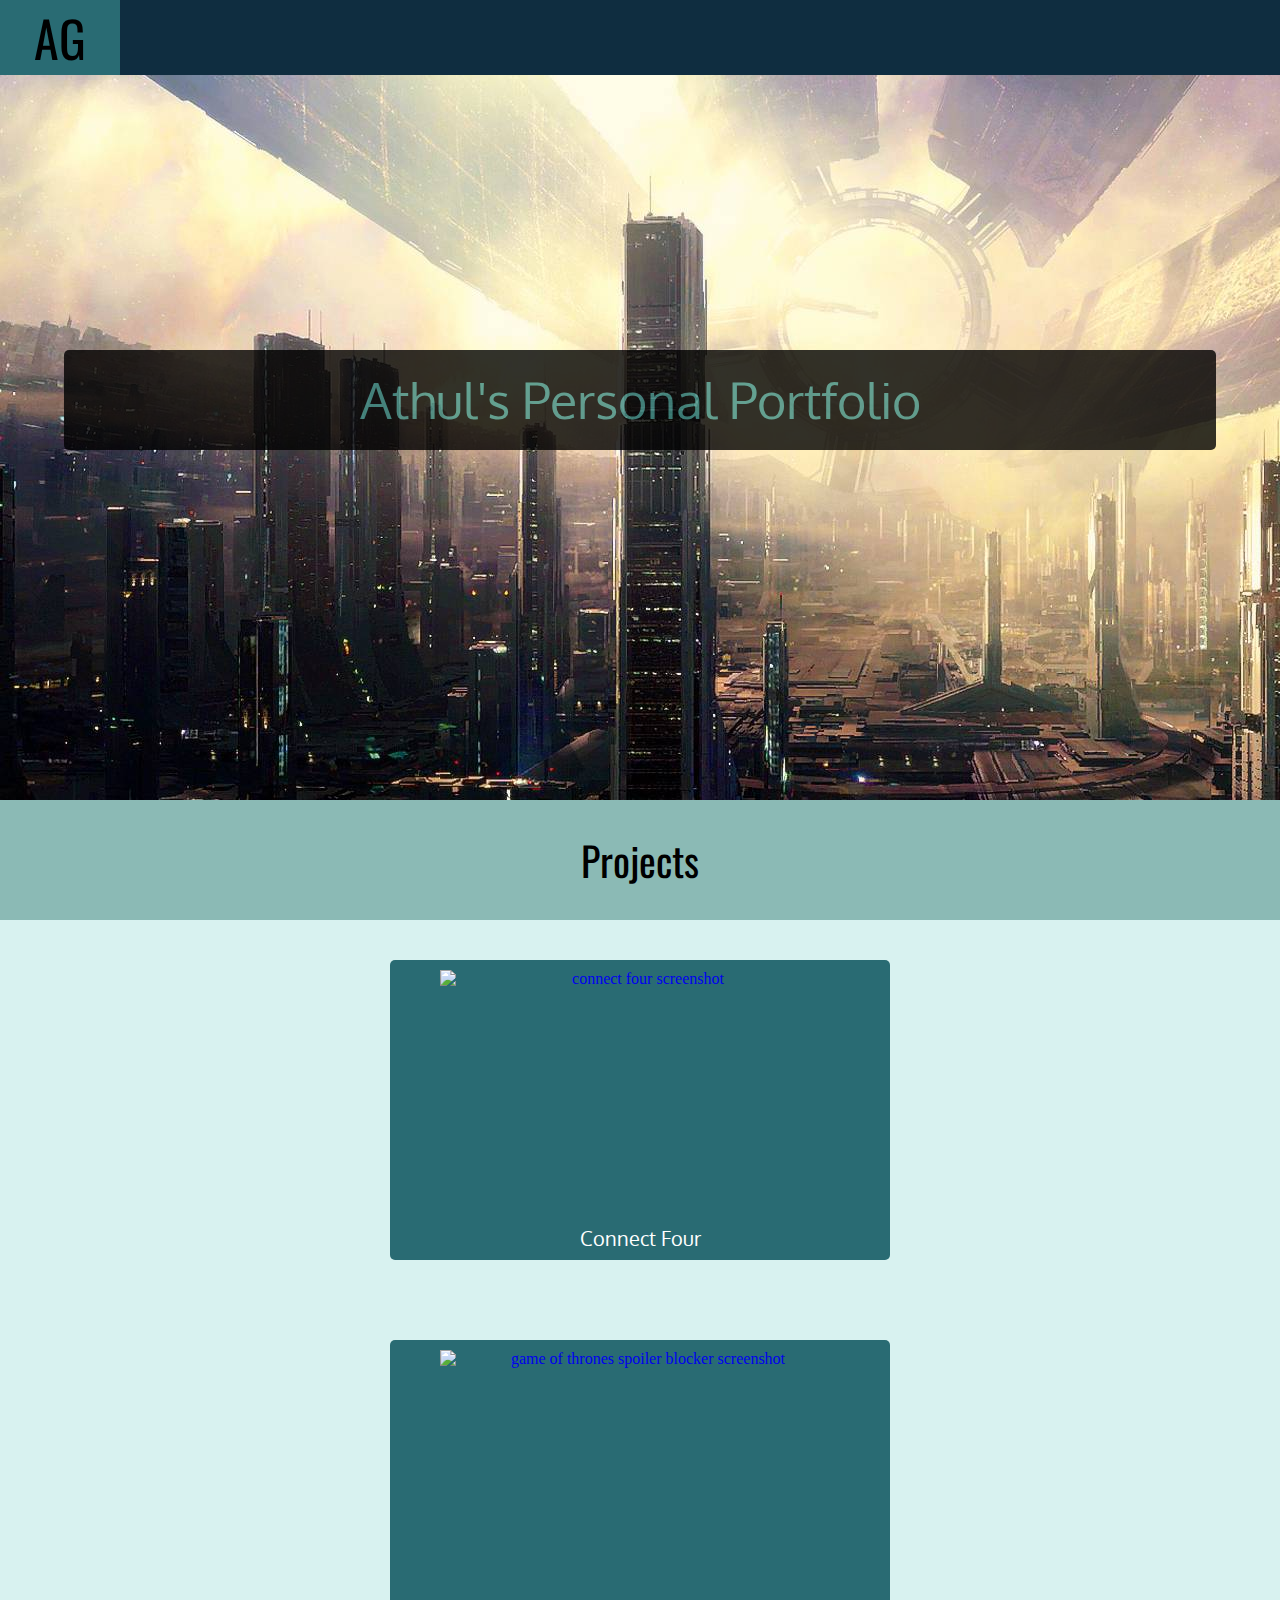
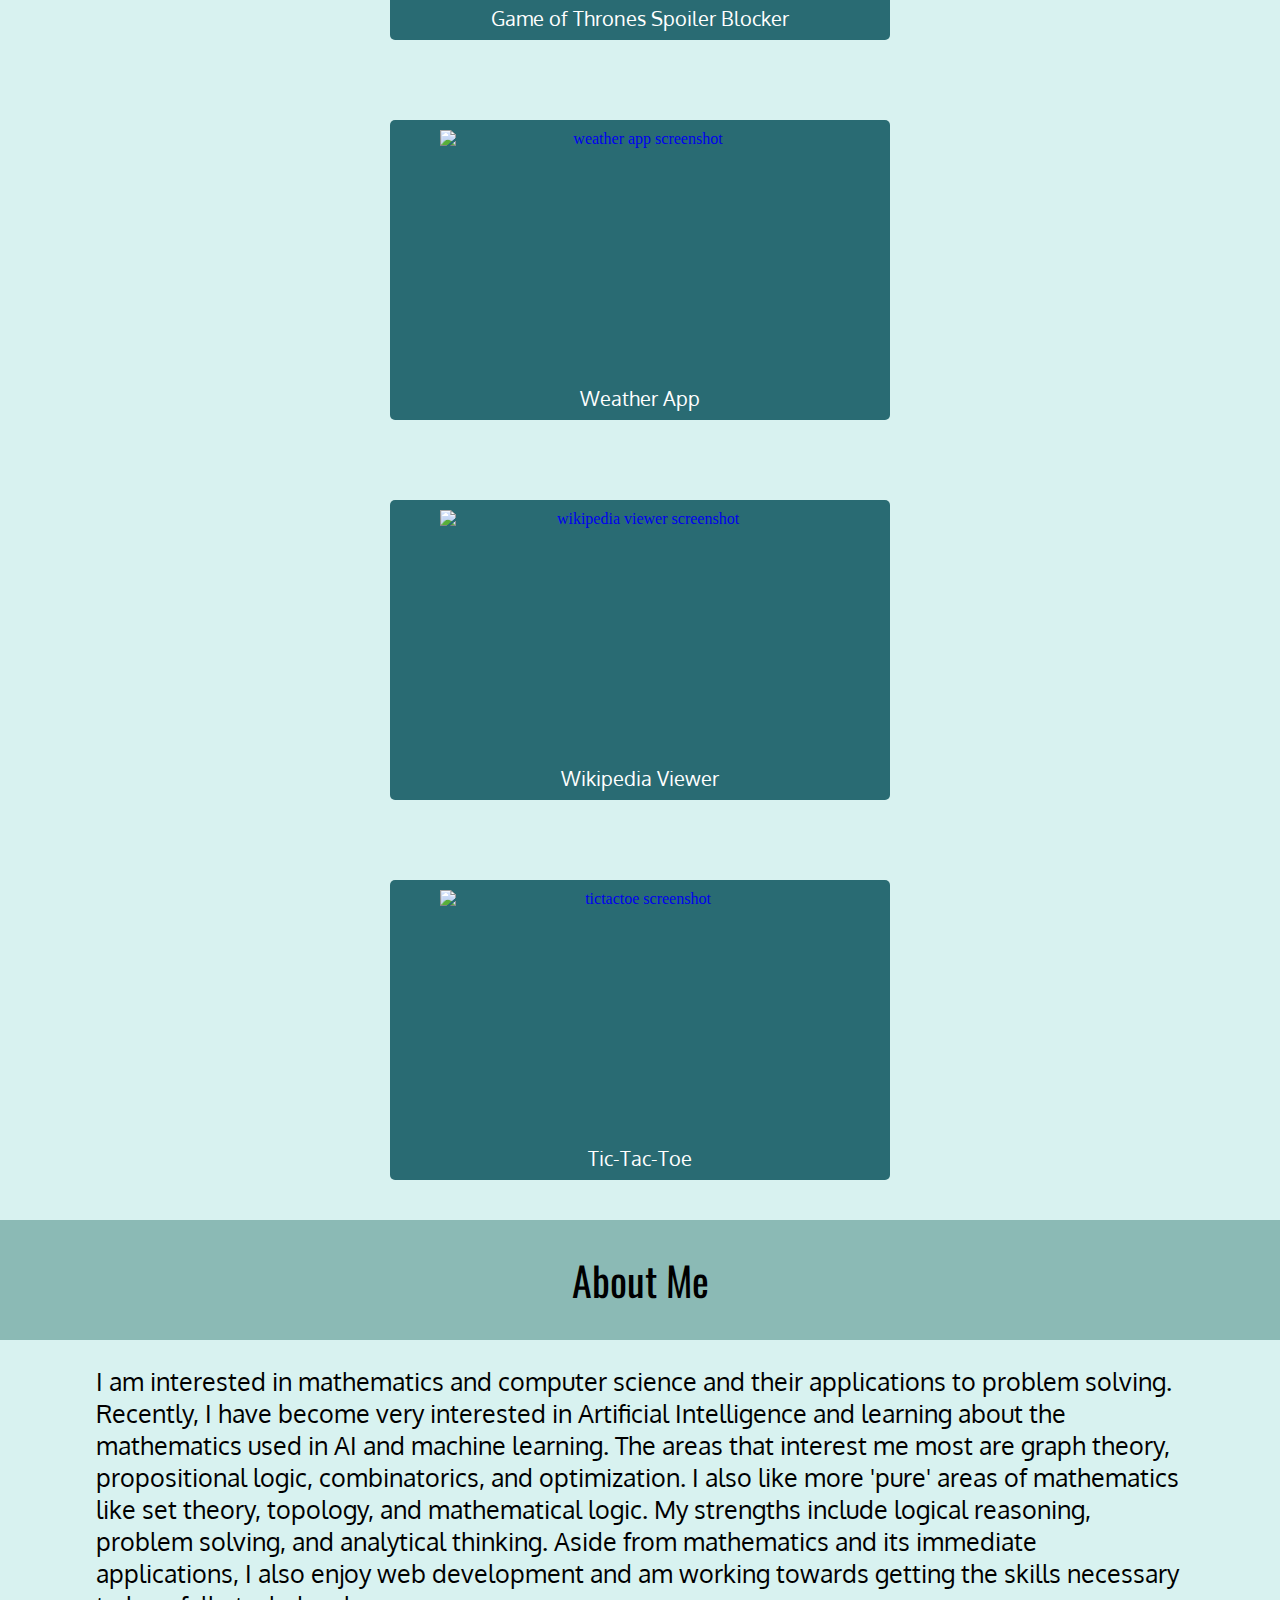
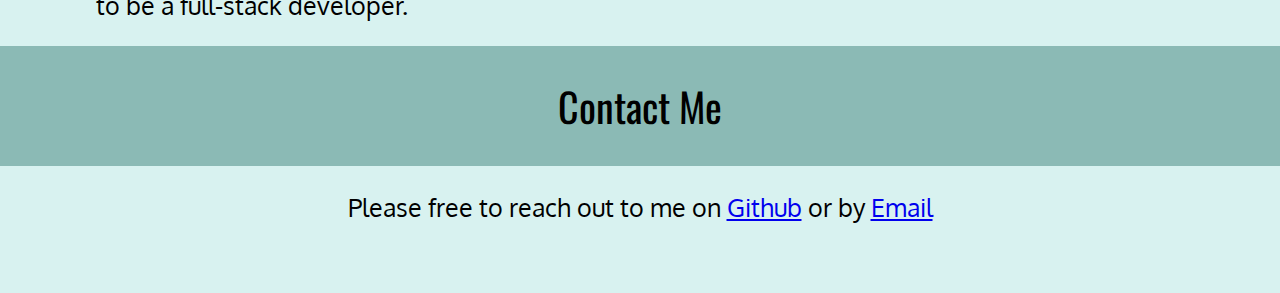
==== index.html @ bf9a70f2 "Changed File Name" ====
<!DOCTYPE html>
<html>
    <head>
		<meta name="viewport" content="width=device-width, initial-scale=1.0, maximum-scale=0.75">
		<meta charset="utf-8">
        <title>Personal Portfolio</title>
        <link rel="stylesheet" href="css/portfolio.css">
    </head>
    <body>
        <header class = 'nav-bar'>
            <div class = 'left-title'>
                AG
            </div>
            <div class = 'right-title'>
                <ul class = 'nav-buttons-ul'>
                    <li class = 'nav-button'><a href = '#home' class = 'nav-link'>Home</a></li>
                    <li class = 'nav-button'><a href = '#projects' class = 'nav-link'>Projects</a></li>
                    <li class = 'nav-button'><a href = '#about' class = 'nav-link'>About</a></li>
                    <li class = 'nav-button'><a href = '#contact' class = 'nav-link'>Contact</a></li>
                </ul>
            </div>
        </header>
        <div class = 'title-container' id = 'home'>
            <h1 class = 'title-text'>Athul's Personal Portfolio</h1>
        </div>
        <div class = 'category-title-text' id = 'projects'>
            Projects
        </div>
        <div class = 'projects-container'>
            <a href = 'https://github.com/athul777/ConnectFour' class = 'project-link' target="_blank"><div class = 'project'>
                <div class = 'frame'>
                    <img class = 'image' src = 'img/connectfour.png' alt = 'connect four screenshot'>
                </div>
                <div class = 'project-text'>Connect Four</div>
            </div></a>
            <a href = 'https://github.com/athul777/Game-of-Thrones-Spoiler-Blocker' class = 'project-link' target="_blank"><div class = 'project'>
                <div class = 'frame'>
                    <img class = 'image' src = 'img/gotspoilerblocker.png' alt = 'game of thrones spoiler blocker screenshot'>
                </div>
                <div class = 'project-text'>Game of Thrones Spoiler Blocker</div>
                </div></a>
            <a href = 'https://github.com/athul777/Weather' class = 'project-link' target="_blank"><div class = 'project'>
                <div class = 'frame'>
                    <img class = 'image' src = 'img/weather.png' alt = 'weather app screenshot'>
                </div>
                <div class = 'project-text'>Weather App</div>
                </div> </a>
            <a href = 'https://github.com/athul777/Wikipedia-Viewer' class = 'project-link' target="_blank"><div class = 'project'>
                <div class = 'frame'>
                    <img class = 'image' src = 'img/wikiviewer.png' alt = 'wikipedia viewer screenshot'>
                </div>
                <div class = 'project-text'>Wikipedia Viewer</div>
                </div></a> 
            <a href = 'https://github.com/athul777/TicTacToe' class = 'project-link' target="_blank"><div class = 'project'>
                <div class = 'frame'>
                    <img class = 'image' src = 'img/tictactoe.png' alt = 'tictactoe screenshot'>
                </div>
                <div class = 'project-text'>Tic-Tac-Toe</div>
                </div></a>
        </div>
        <div class = 'category-title-text'>
            About Me
        </div>
        <div class = 'about-container' id = 'about'>
            <p class = 'about-paragraph'>
				I am interested in mathematics and computer science and their applications to problem solving. 
				Recently, I have become very interested in Artificial Intelligence and learning about the mathematics used in AI and machine learning. 
				The areas that interest me most are graph theory, propositional logic, combinatorics, and optimization. I also like more 'pure' areas of 
				mathematics like set theory, topology, and mathematical logic.  My strengths include logical reasoning, problem solving, and analytical 
				thinking. Aside from mathematics and its immediate applications, I also enjoy web development and am working towards getting the skills 
				necessary to be a full-stack developer. 
            </p>
        </div>
        <div class = 'category-title-text' id = 'contact'>
            Contact Me
        </div>
        <div class = 'contact-container'>
            <p class = 'contact-paragraph'>Please free to reach out to me on <a href='http://github.com/athul777'>Github</a> or by <a href='mailto:athul777@gmail.com'>Email</a>
        </div>
    </body>
</html>
---- css/portfolio.css ----
@import url(https://fonts.googleapis.com/css?family=Oswald);
@import url(https://fonts.googleapis.com/css?family=Oxygen);
@import url(https://fonts.googleapis.com/css?family=Source+Sans+Pro);
@import url(https://fonts.googleapis.com/css?family=Roboto:700);

body {
    margin: 0;
    background: #D8F2F0;
    min-width: 400px;
}

.nav-bar {
    background-color: #0F2D40;
    height: 75px;
    width: 100%;
    min-width: 400px;
    top: 0;
    left: 0;
    position: fixed;
    z-index: 9999;
}

.left-title {
    height: 75px;
    width: 120px;
    background-color: #296B73;
    font: 50px 'Oswald', sans-serif;
    text-align: center;
    float: left;
    cursor: default;
    color: black;
}

.right-title {
    float: right;
	display: none;
}

.nav-buttons-ul {
    display: flex;
    list-style: none;
    float: right;
}

.nav-button {
    margin: -2px 20px 10px 10px;
    background-color: #3E8C84;
    padding: 15px;
    border-radius: 5px;
    height: 20px;
    width: 80px;
    text-align: center;
    font: 20px 'Source Sans Pro', sans-serif;
    line-height: 20px;
}

.nav-link {
    text-decoration: none;
    color: white;
}

.nav-link:hover {
    color: black;
}

.title-container {
    background-image: url(../img/wallpaper.jpg);
	background-repeat: no-repeat;
    height: 800px;
    width: auto;
    text-align: center;
}

.title-text {
    font: 50px 'Oxygen', sans-serif;
    color: #3E8C84;
    height: 100px;
    line-height: 100px;
    width: 90%;
    background-color: black;
    opacity: 0.8;
    margin: 0px auto;
    position: relative;
    top: 350px;
    border-radius: 5px;
}

.category-title-text {
    background-color: #8bbab5;
    height: 120px;
    font: 40px 'Oswald', sans-serif;
    text-align: center;
    line-height: 120px;
}

.projects-container {
    width: 90%;
    margin: 0 auto;
	text-align: center;
}

.project {
    position: relative;
    height: 300px;
    width: 500px;
    background-color: #296B73;
    margin: 40px;
    display: inline-block;
    border-radius: 5px;
}

.project:hover {
    opacity: 0.8;
    cursor: pointer;
}

.frame {
    height: 250px;
    width: 80%;
    position: relative;
    margin: 10px auto;
}

.image {
    max-height: 100%;  
    max-width: 100%; 
    width: auto;
    height: auto;
    position: absolute;  
    top: 0;  
    bottom: 0;  
    left: 0;  
    right: 0;  
    margin: auto;
}

.project-text {
    font: 20px 'Oxygen', sans-serif;
    text-align: center;
    position: relative;
    bottom: 5px;
    color: white;
}

.project-link {
    
}

.about-container {
    width: 85%;
    margin: 0 auto;
}

.about-paragraph {
    font: 25px 'Oxygen', sans-serif;
}

.contact-container {
    width: 85%;
    margin: 0 auto 70px auto;
}

.contact-paragraph {
    font: 25px 'Oxygen', sans-serif;
    text-align: center;
}

@media (max-width: 1024px) {
	.title-text {
		font: 40px 'Oxygen', sans-serif;
		color: #3E8C84;
		height: 100px;
		line-height: 100px;
		width: 90%;
		background-color: black;
		opacity: 0.8;
		margin: 0 auto;
		position: relative;
		top: 350px;
		border-radius: 5px;
	}
	
	.about-paragraph {
		font: 20px 'Oxygen', sans-serif;
	}
	
	.contact-paragraph {
		font: 20px 'Oxygen', sans-serif;
		text-align: center;
	}
}

@media (max-width: 600px) {
	.title-text {
		font: 35px 'Oxygen', sans-serif;
		color: #3E8C84;
		height: 100px;
		line-height: 100px;
		width: 90%;
		background-color: black;
		opacity: 0.8;
		margin: 0 auto;
		position: relative;
		top: 350px;
		border-radius: 5px;
	}
	.projects-container {
		width: 90%;
		margin: 0 auto;
		text-align: center;
	}
	
	.project {
		position: relative;
		height: 216px;
		width: 360px;
		background-color: #296B73;
		margin: 40px;
		display: inline-block;
		border-radius: 5px;
	}

	.project:hover {
		opacity: 0.8;
		cursor: pointer;
	}

	.frame {
		height: 180px;
		width: 80%;
		position: relative;
		margin: 10px auto;
	}

	.image {
		max-height: 100%;  
		max-width: 100%; 
		width: auto;
		height: auto;
		position: absolute;  
		top: 0;  
		bottom: 0;  
		left: 0;  
		right: 0;  
		margin: auto;
	}

	.project-text {
		font: 16px 'Oxygen', sans-serif;
		text-align: center;
		position: relative;
		bottom: 5px;
		color: white;
	}
	
	.about-paragraph {
		font: 16px 'Oxygen', sans-serif;
	}
	
	.contact-paragraph {
		font: 16px 'Oxygen', sans-serif;
		text-align: center;
	}
}

@media (max-width: 440px) {
	.title-text {
		font: 35px 'Oxygen', sans-serif;
		color: #3E8C84;
		height: 200px;
		line-height: 100px;
		width: 90%;
		background-color: black;
		opacity: 0.8;
		margin: 0 auto;
		position: relative;
		top: 350px;
		border-radius: 5px;
	}
	
	.project {
		position: relative;
		height: 190px;
		width: 290px;
		background-color: #296B73;
		margin: 40px;
		display: inline-block;
		border-radius: 5px;
	}

	.project:hover {
		opacity: 0.8;
		cursor: pointer;
	}

	.frame {
		height: 160px;
		width: 80%;
		position: relative;
		margin: 5px auto;
	}
}
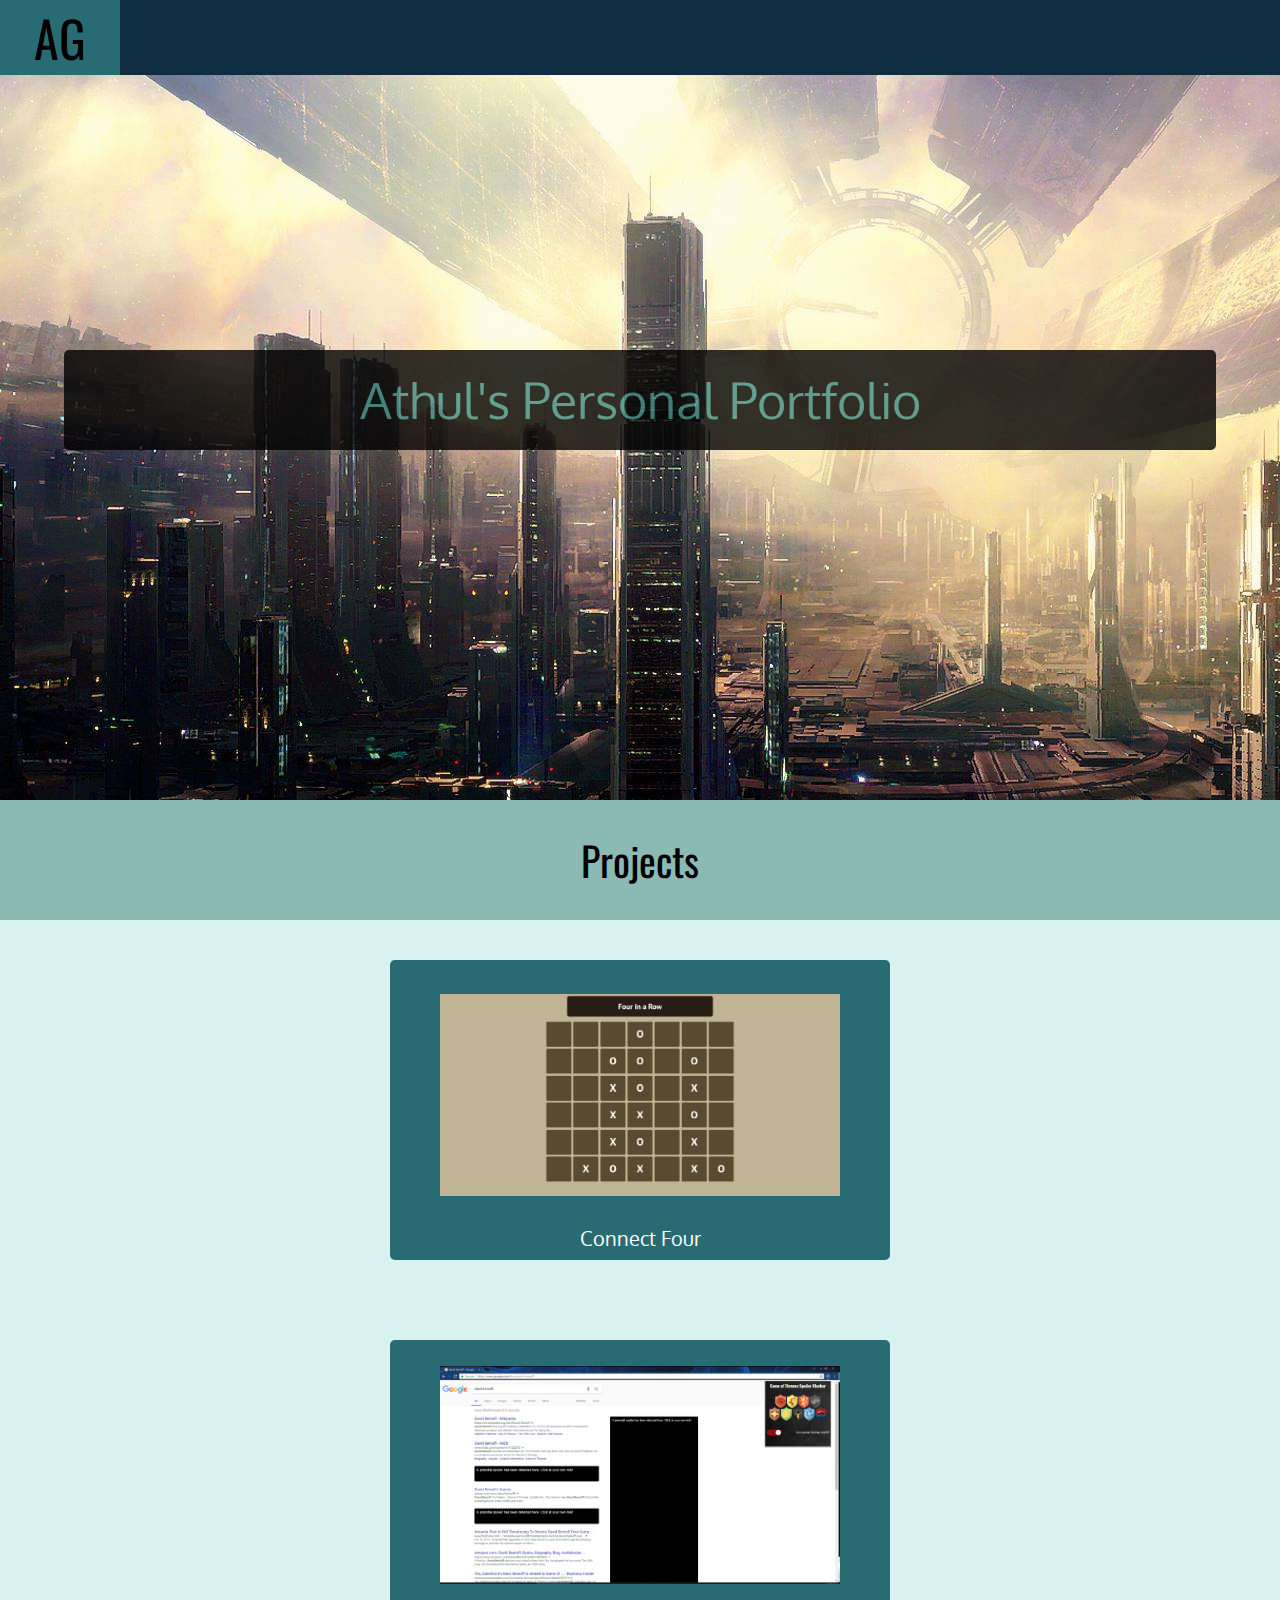
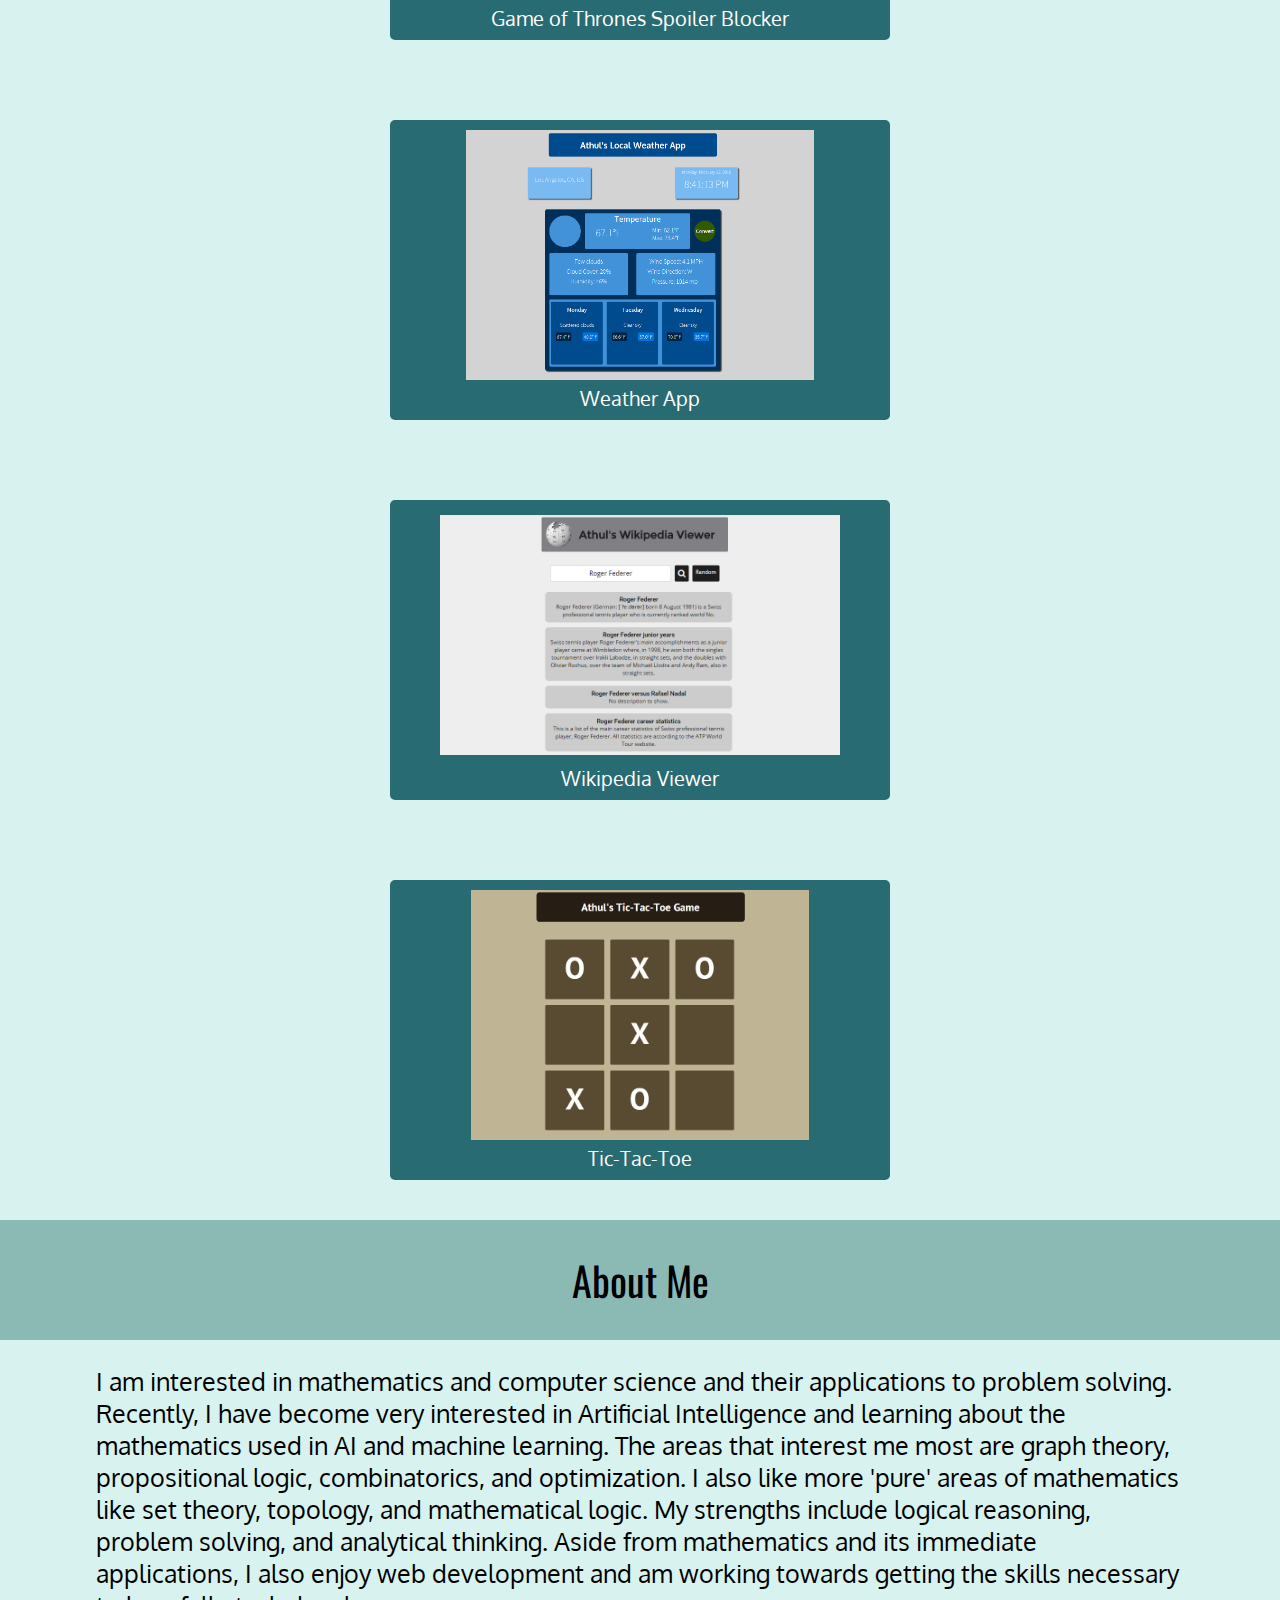
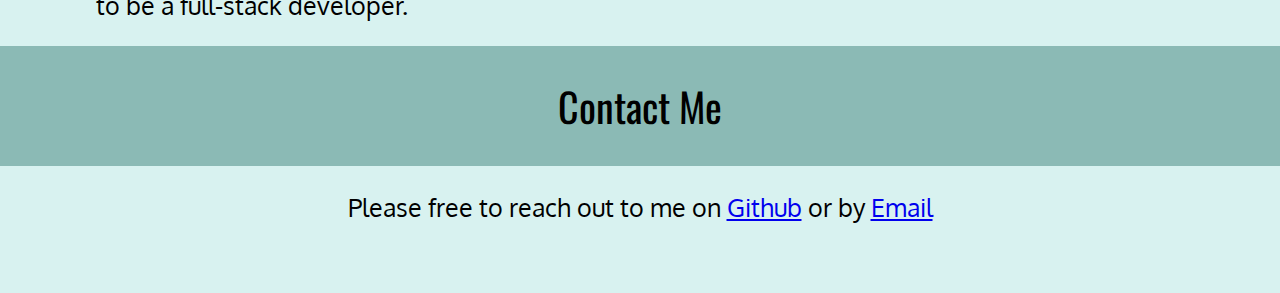
==== commit 15680845: "Minor changes to images." ====
--- a/index.html
+++ b/index.html
@@ -4,7 +4,7 @@
 		<meta name="viewport" content="width=device-width, initial-scale=1.0, maximum-scale=0.75">
 		<meta charset="utf-8">
         <title>Personal Portfolio</title>
-        <link rel="stylesheet" href="css/portfolio.css">
+        <link rel="stylesheet" href="css/main.css">
     </head>
     <body>
         <header class = 'nav-bar'>
@@ -29,31 +29,31 @@
         <div class = 'projects-container'>
             <a href = 'https://github.com/athul777/ConnectFour' class = 'project-link' target="_blank"><div class = 'project'>
                 <div class = 'frame'>
-                    <img class = 'image' src = 'img/connectfour.png' alt = 'connect four screenshot'>
+                    <img class = 'image' src = 'img/connectfour.PNG' alt = 'connect four screenshot'>
                 </div>
                 <div class = 'project-text'>Connect Four</div>
             </div></a>
             <a href = 'https://github.com/athul777/Game-of-Thrones-Spoiler-Blocker' class = 'project-link' target="_blank"><div class = 'project'>
                 <div class = 'frame'>
-                    <img class = 'image' src = 'img/gotspoilerblocker.png' alt = 'game of thrones spoiler blocker screenshot'>
+                    <img class = 'image' src = 'img/gotspoilerblocker.PNG' alt = 'game of thrones spoiler blocker screenshot'>
                 </div>
                 <div class = 'project-text'>Game of Thrones Spoiler Blocker</div>
                 </div></a>
             <a href = 'https://github.com/athul777/Weather' class = 'project-link' target="_blank"><div class = 'project'>
                 <div class = 'frame'>
-                    <img class = 'image' src = 'img/weather.png' alt = 'weather app screenshot'>
+                    <img class = 'image' src = 'img/weather.PNG' alt = 'weather app screenshot'>
                 </div>
                 <div class = 'project-text'>Weather App</div>
                 </div> </a>
             <a href = 'https://github.com/athul777/Wikipedia-Viewer' class = 'project-link' target="_blank"><div class = 'project'>
                 <div class = 'frame'>
-                    <img class = 'image' src = 'img/wikiviewer.png' alt = 'wikipedia viewer screenshot'>
+                    <img class = 'image' src = 'img/wikiviewer.PNG' alt = 'wikipedia viewer screenshot'>
                 </div>
                 <div class = 'project-text'>Wikipedia Viewer</div>
                 </div></a> 
             <a href = 'https://github.com/athul777/TicTacToe' class = 'project-link' target="_blank"><div class = 'project'>
                 <div class = 'frame'>
-                    <img class = 'image' src = 'img/tictactoe.png' alt = 'tictactoe screenshot'>
+                    <img class = 'image' src = 'img/tictactoe.PNG' alt = 'tictactoe screenshot'>
                 </div>
                 <div class = 'project-text'>Tic-Tac-Toe</div>
                 </div></a>
--- a/css/main.css
+++ b/css/main.css
@@ -0,0 +1,302 @@
+@import url(https://fonts.googleapis.com/css?family=Oswald);
+@import url(https://fonts.googleapis.com/css?family=Oxygen);
+@import url(https://fonts.googleapis.com/css?family=Source+Sans+Pro);
+@import url(https://fonts.googleapis.com/css?family=Roboto:700);
+
+body {
+    margin: 0;
+    background: #D8F2F0;
+    min-width: 400px;
+}
+
+.nav-bar {
+    background-color: #0F2D40;
+    height: 75px;
+    width: 100%;
+    min-width: 400px;
+    top: 0;
+    left: 0;
+    position: fixed;
+    z-index: 9999;
+}
+
+.left-title {
+    height: 75px;
+    width: 120px;
+    background-color: #296B73;
+    font: 50px 'Oswald', sans-serif;
+    text-align: center;
+    float: left;
+    cursor: default;
+    color: black;
+}
+
+.right-title {
+    float: right;
+	display: none;
+}
+
+.nav-buttons-ul {
+    display: flex;
+    list-style: none;
+    float: right;
+}
+
+.nav-button {
+    margin: -2px 20px 10px 10px;
+    background-color: #3E8C84;
+    padding: 15px;
+    border-radius: 5px;
+    height: 20px;
+    width: 80px;
+    text-align: center;
+    font: 20px 'Source Sans Pro', sans-serif;
+    line-height: 20px;
+}
+
+.nav-link {
+    text-decoration: none;
+    color: white;
+}
+
+.nav-link:hover {
+    color: black;
+}
+
+.title-container {
+    background-image: url(../img/wallpaper.jpg);
+	background-repeat: no-repeat;
+    height: 800px;
+    width: auto;
+    text-align: center;
+}
+
+.title-text {
+    font: 50px 'Oxygen', sans-serif;
+    color: #3E8C84;
+    height: 100px;
+    line-height: 100px;
+    width: 90%;
+    background-color: black;
+    opacity: 0.8;
+    margin: 0px auto;
+    position: relative;
+    top: 350px;
+    border-radius: 5px;
+}
+
+.category-title-text {
+    background-color: #8bbab5;
+    height: 120px;
+    font: 40px 'Oswald', sans-serif;
+    text-align: center;
+    line-height: 120px;
+}
+
+.projects-container {
+    width: 90%;
+    margin: 0 auto;
+	text-align: center;
+}
+
+.project {
+    position: relative;
+    height: 300px;
+    width: 500px;
+    background-color: #296B73;
+    margin: 40px;
+    display: inline-block;
+    border-radius: 5px;
+}
+
+.project:hover {
+    opacity: 0.8;
+    cursor: pointer;
+}
+
+.frame {
+    height: 250px;
+    width: 80%;
+    position: relative;
+    margin: 10px auto;
+}
+
+.image {
+    max-height: 100%;  
+    max-width: 100%; 
+    width: auto;
+    height: auto;
+    position: absolute;  
+    top: 0;  
+    bottom: 0;  
+    left: 0;  
+    right: 0;  
+    margin: auto;
+}
+
+.project-text {
+    font: 20px 'Oxygen', sans-serif;
+    text-align: center;
+    position: relative;
+    bottom: 5px;
+    color: white;
+}
+
+.project-link {
+    
+}
+
+.about-container {
+    width: 85%;
+    margin: 0 auto;
+}
+
+.about-paragraph {
+    font: 25px 'Oxygen', sans-serif;
+}
+
+.contact-container {
+    width: 85%;
+    margin: 0 auto 70px auto;
+}
+
+.contact-paragraph {
+    font: 25px 'Oxygen', sans-serif;
+    text-align: center;
+}
+
+@media (max-width: 1024px) {
+	.title-text {
+		font: 40px 'Oxygen', sans-serif;
+		color: #3E8C84;
+		height: 100px;
+		line-height: 100px;
+		width: 90%;
+		background-color: black;
+		opacity: 0.8;
+		margin: 0 auto;
+		position: relative;
+		top: 350px;
+		border-radius: 5px;
+	}
+	
+	.about-paragraph {
+		font: 20px 'Oxygen', sans-serif;
+	}
+	
+	.contact-paragraph {
+		font: 20px 'Oxygen', sans-serif;
+		text-align: center;
+	}
+}
+
+@media (max-width: 600px) {
+	.title-text {
+		font: 35px 'Oxygen', sans-serif;
+		color: #3E8C84;
+		height: 100px;
+		line-height: 100px;
+		width: 90%;
+		background-color: black;
+		opacity: 0.8;
+		margin: 0 auto;
+		position: relative;
+		top: 350px;
+		border-radius: 5px;
+	}
+	.projects-container {
+		width: 90%;
+		margin: 0 auto;
+		text-align: center;
+	}
+	
+	.project {
+		position: relative;
+		height: 216px;
+		width: 360px;
+		background-color: #296B73;
+		margin: 40px;
+		display: inline-block;
+		border-radius: 5px;
+	}
+
+	.project:hover {
+		opacity: 0.8;
+		cursor: pointer;
+	}
+
+	.frame {
+		height: 180px;
+		width: 80%;
+		position: relative;
+		margin: 10px auto;
+	}
+
+	.image {
+		max-height: 100%;  
+		max-width: 100%; 
+		width: auto;
+		height: auto;
+		position: absolute;  
+		top: 0;  
+		bottom: 0;  
+		left: 0;  
+		right: 0;  
+		margin: auto;
+	}
+
+	.project-text {
+		font: 16px 'Oxygen', sans-serif;
+		text-align: center;
+		position: relative;
+		bottom: 5px;
+		color: white;
+	}
+	
+	.about-paragraph {
+		font: 16px 'Oxygen', sans-serif;
+	}
+	
+	.contact-paragraph {
+		font: 16px 'Oxygen', sans-serif;
+		text-align: center;
+	}
+}
+
+@media (max-width: 440px) {
+	.title-text {
+		font: 35px 'Oxygen', sans-serif;
+		color: #3E8C84;
+		height: 200px;
+		line-height: 100px;
+		width: 90%;
+		background-color: black;
+		opacity: 0.8;
+		margin: 0 auto;
+		position: relative;
+		top: 350px;
+		border-radius: 5px;
+	}
+	
+	.project {
+		position: relative;
+		height: 190px;
+		width: 290px;
+		background-color: #296B73;
+		margin: 40px;
+		display: inline-block;
+		border-radius: 5px;
+	}
+
+	.project:hover {
+		opacity: 0.8;
+		cursor: pointer;
+	}
+
+	.frame {
+		height: 160px;
+		width: 80%;
+		position: relative;
+		margin: 5px auto;
+	}
+}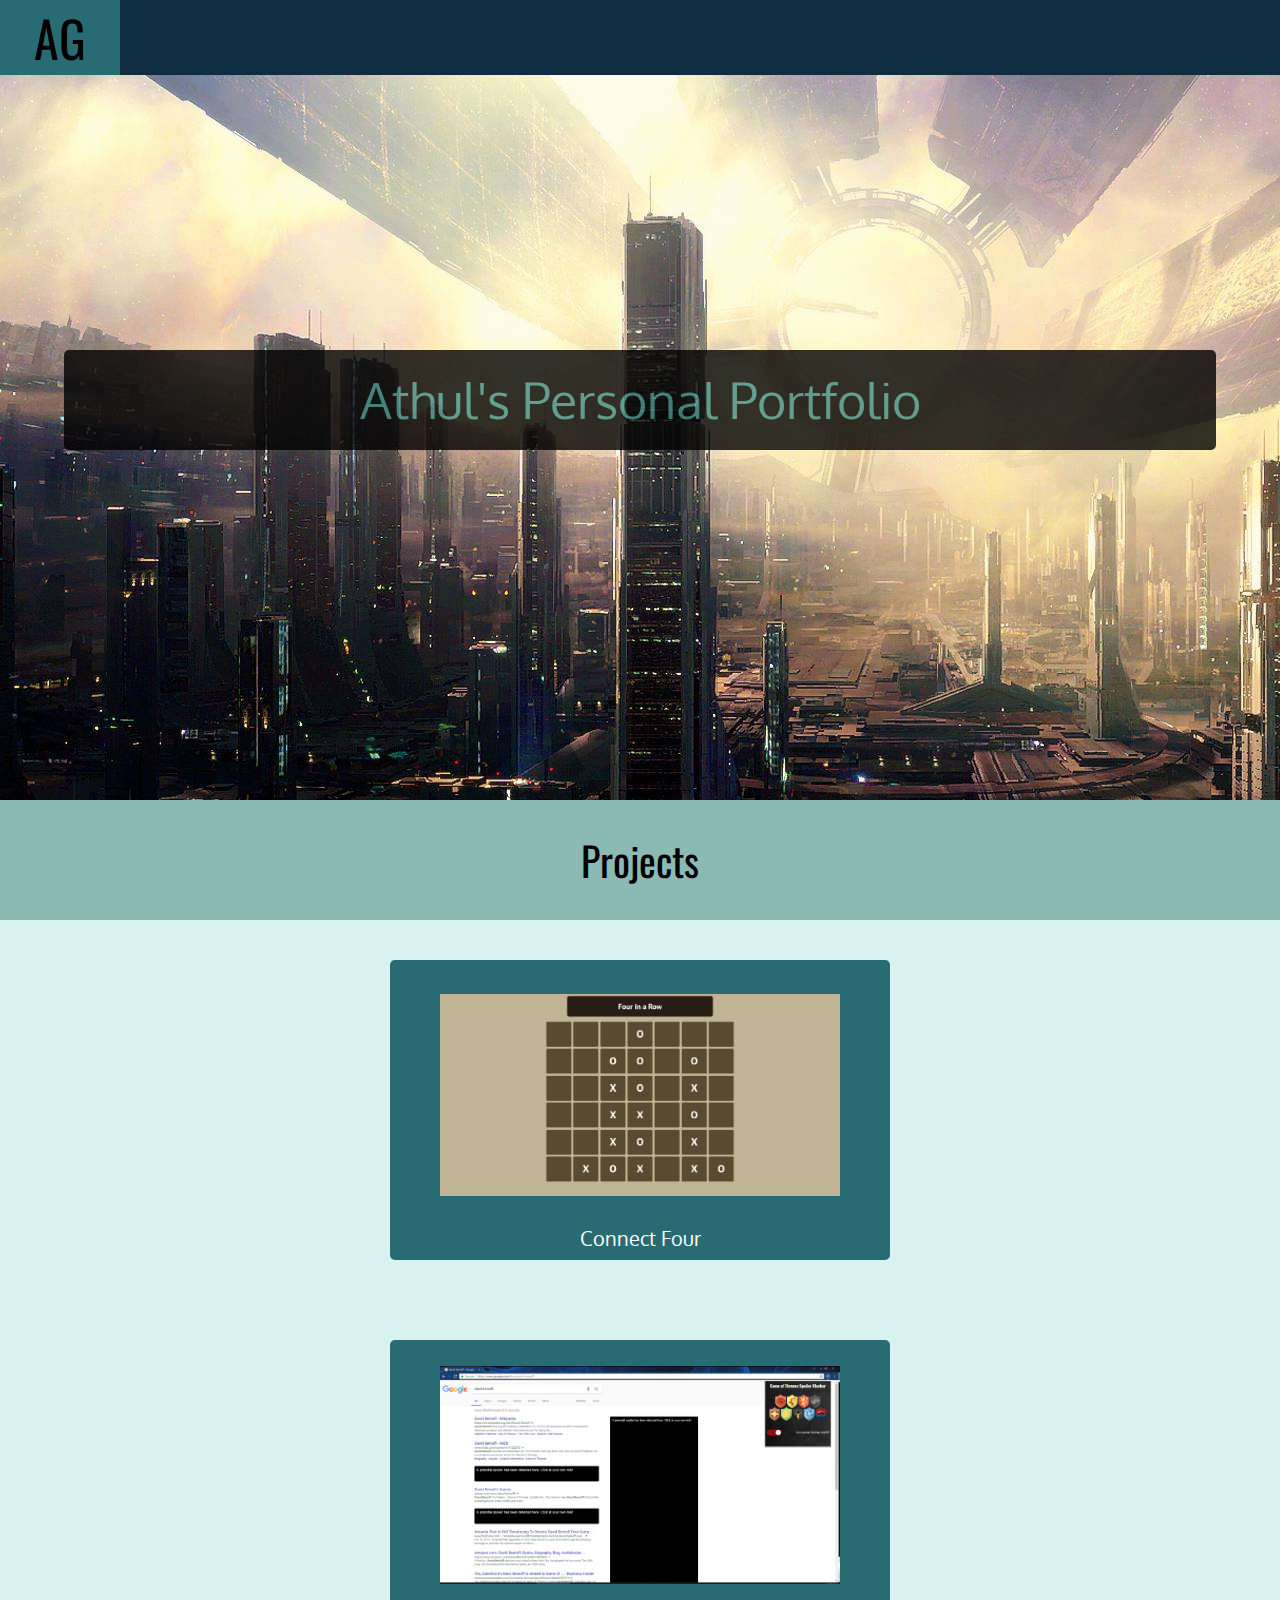
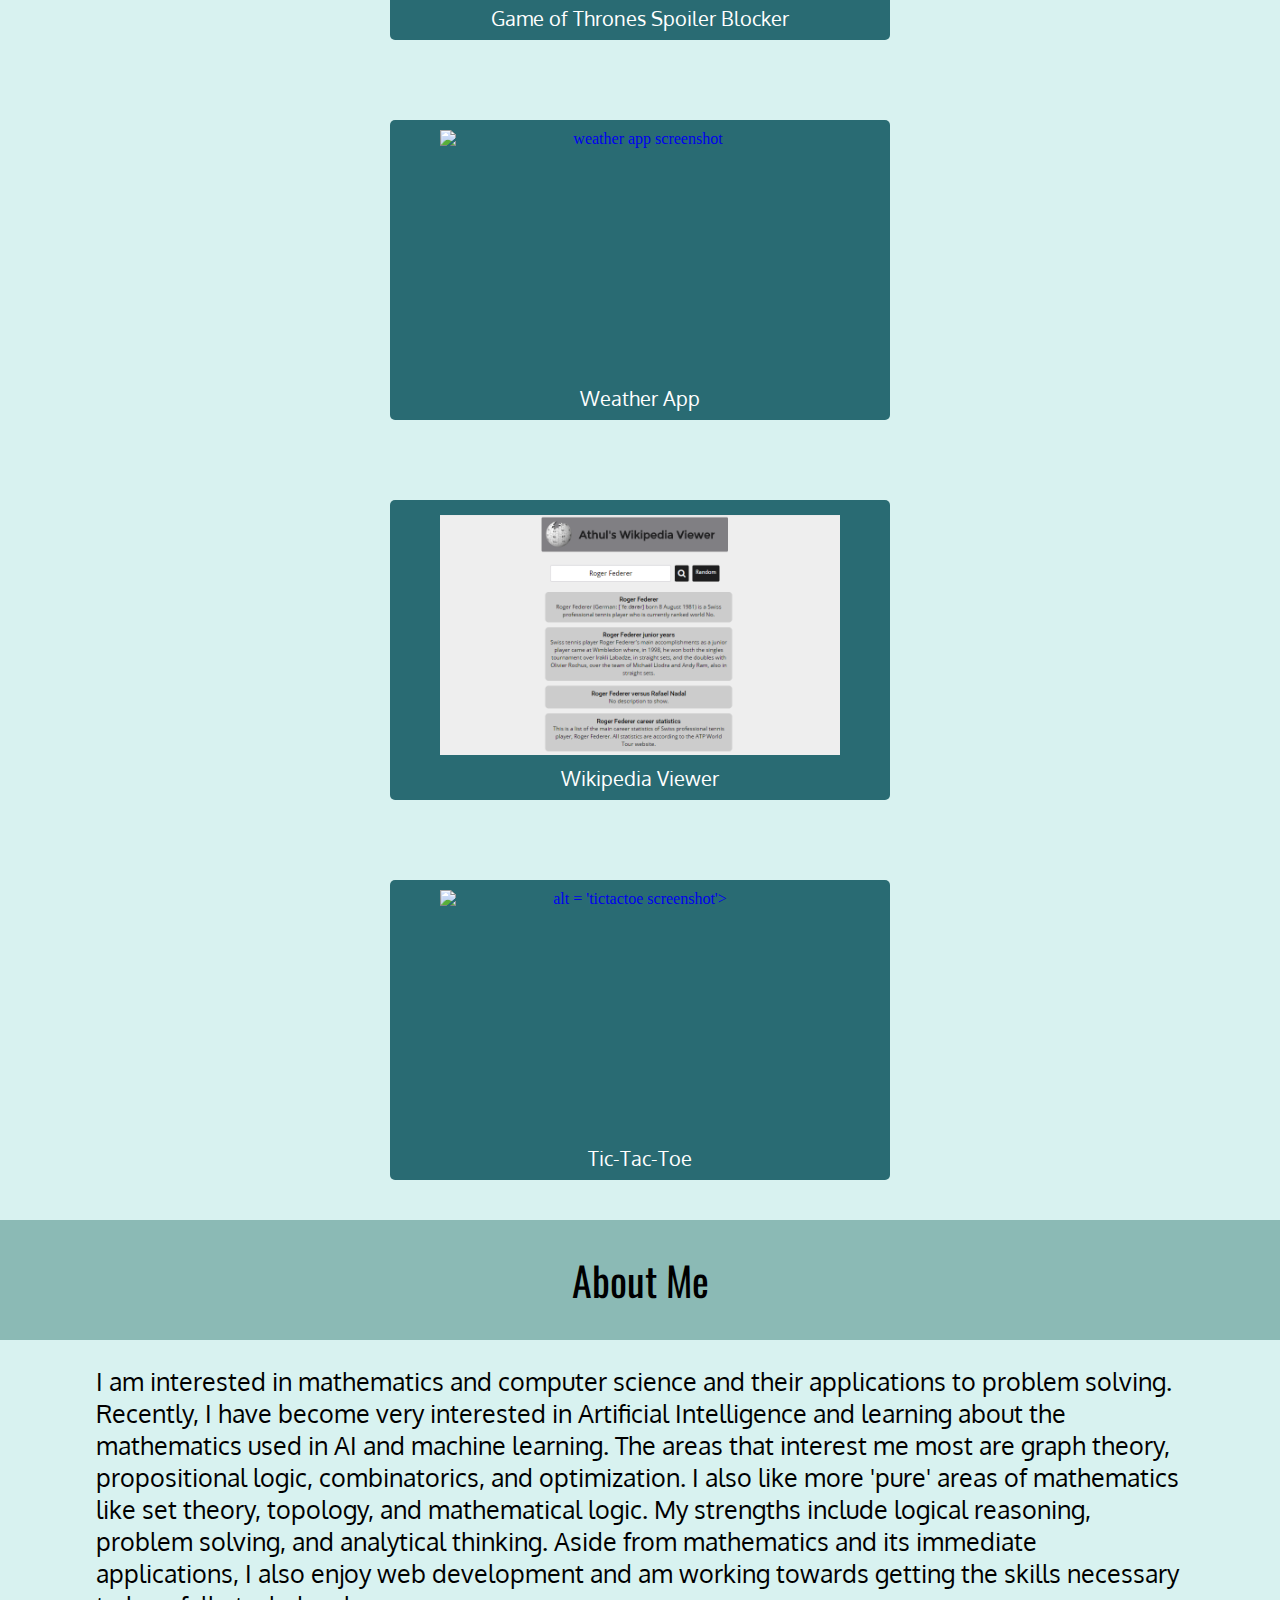
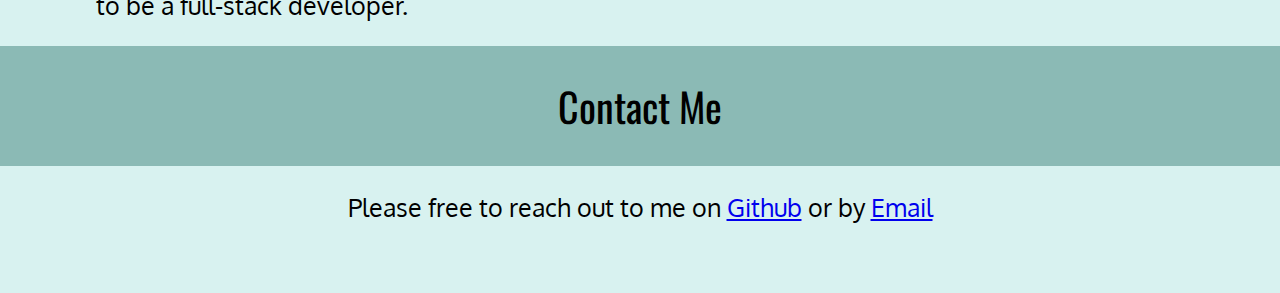
==== commit f726bae9: "PNG" ====
--- a/index.html
+++ b/index.html
@@ -41,7 +41,7 @@
                 </div></a>
             <a href = 'https://github.com/athul777/Weather' class = 'project-link' target="_blank"><div class = 'project'>
                 <div class = 'frame'>
-                    <img class = 'image' src = 'img/weather.PNG' alt = 'weather app screenshot'>
+                    <img class = 'image' src = "img/weather.JPG" alt = 'weather app screenshot'>
                 </div>
                 <div class = 'project-text'>Weather App</div>
                 </div> </a>
@@ -53,7 +53,7 @@
                 </div></a> 
             <a href = 'https://github.com/athul777/TicTacToe' class = 'project-link' target="_blank"><div class = 'project'>
                 <div class = 'frame'>
-                    <img class = 'image' src = 'img/tictactoe.PNG' alt = 'tictactoe screenshot'>
+                    <img class = 'image' src = 'https://github.com/athul777/Personal-Portfolio/blob/master/img/tictactoe.PNG' <!--'img/tictactoe.PNG' --> alt = 'tictactoe screenshot'>
                 </div>
                 <div class = 'project-text'>Tic-Tac-Toe</div>
                 </div></a>
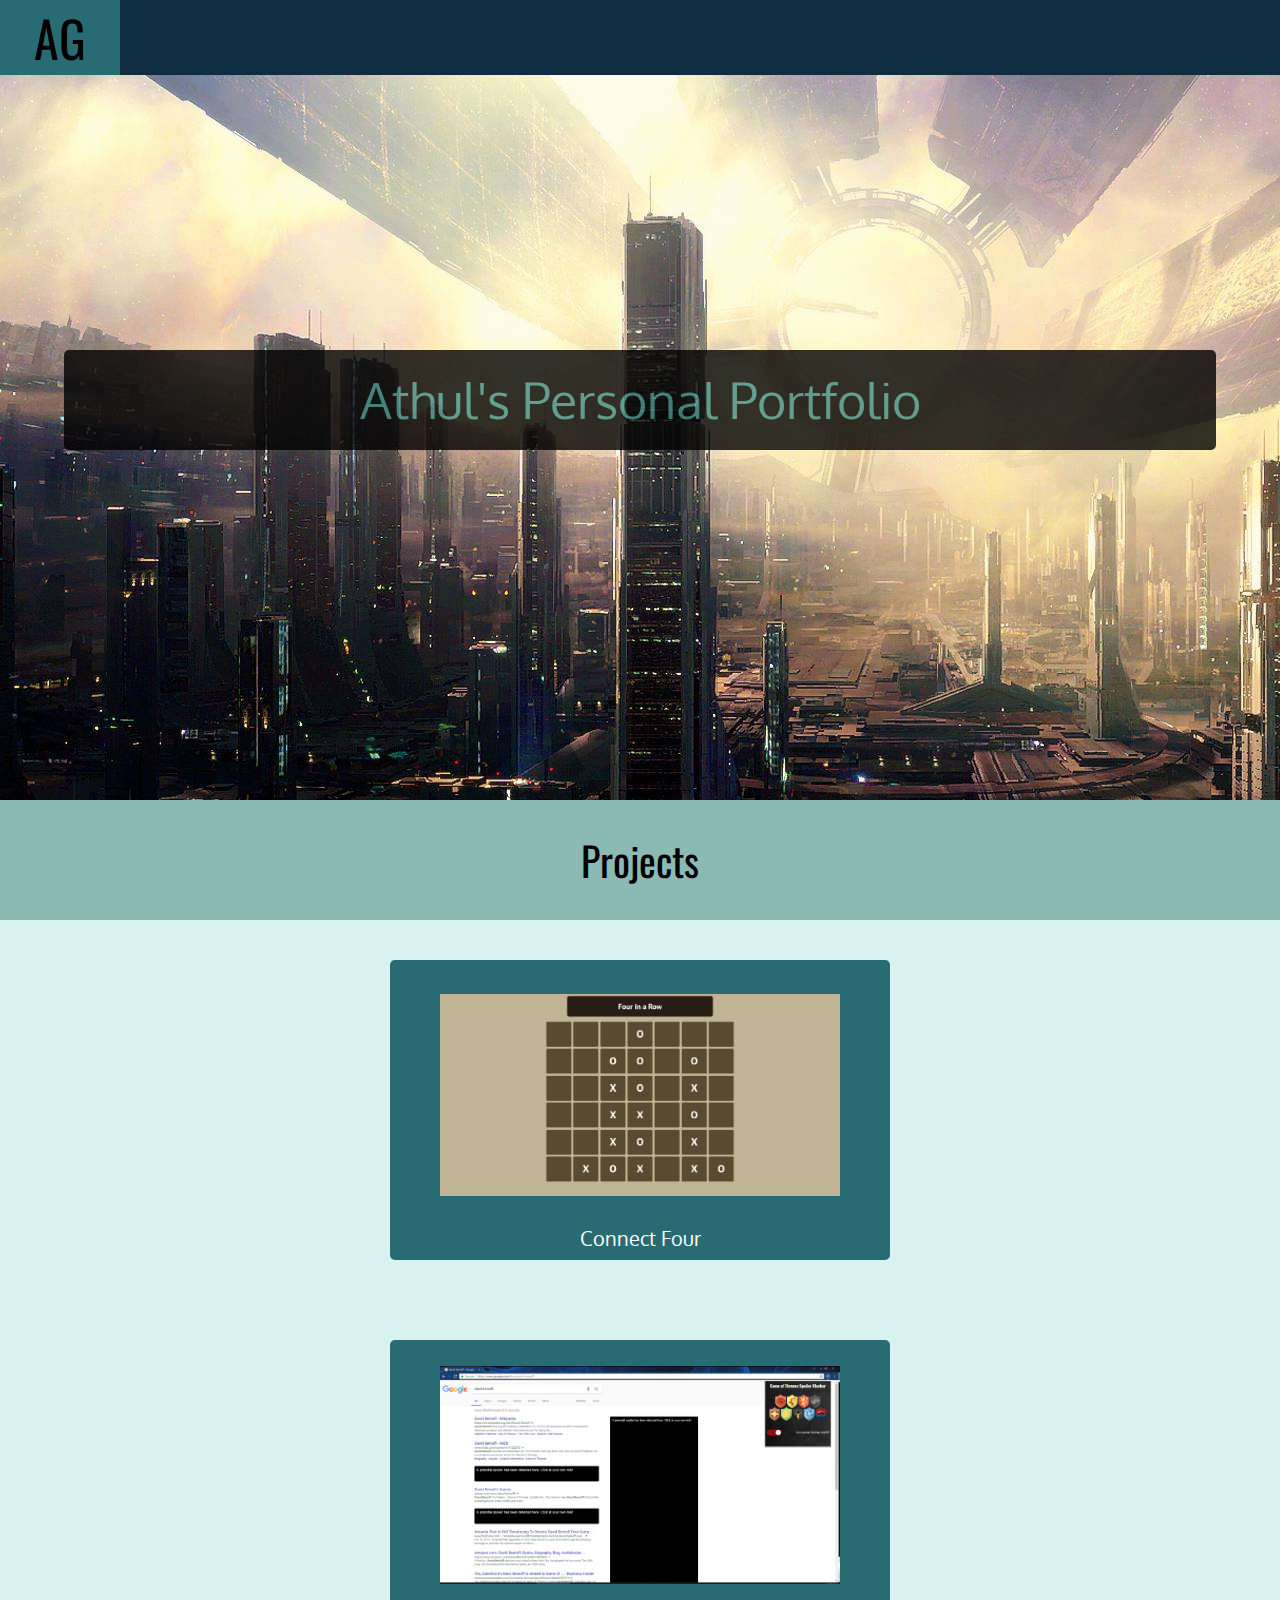
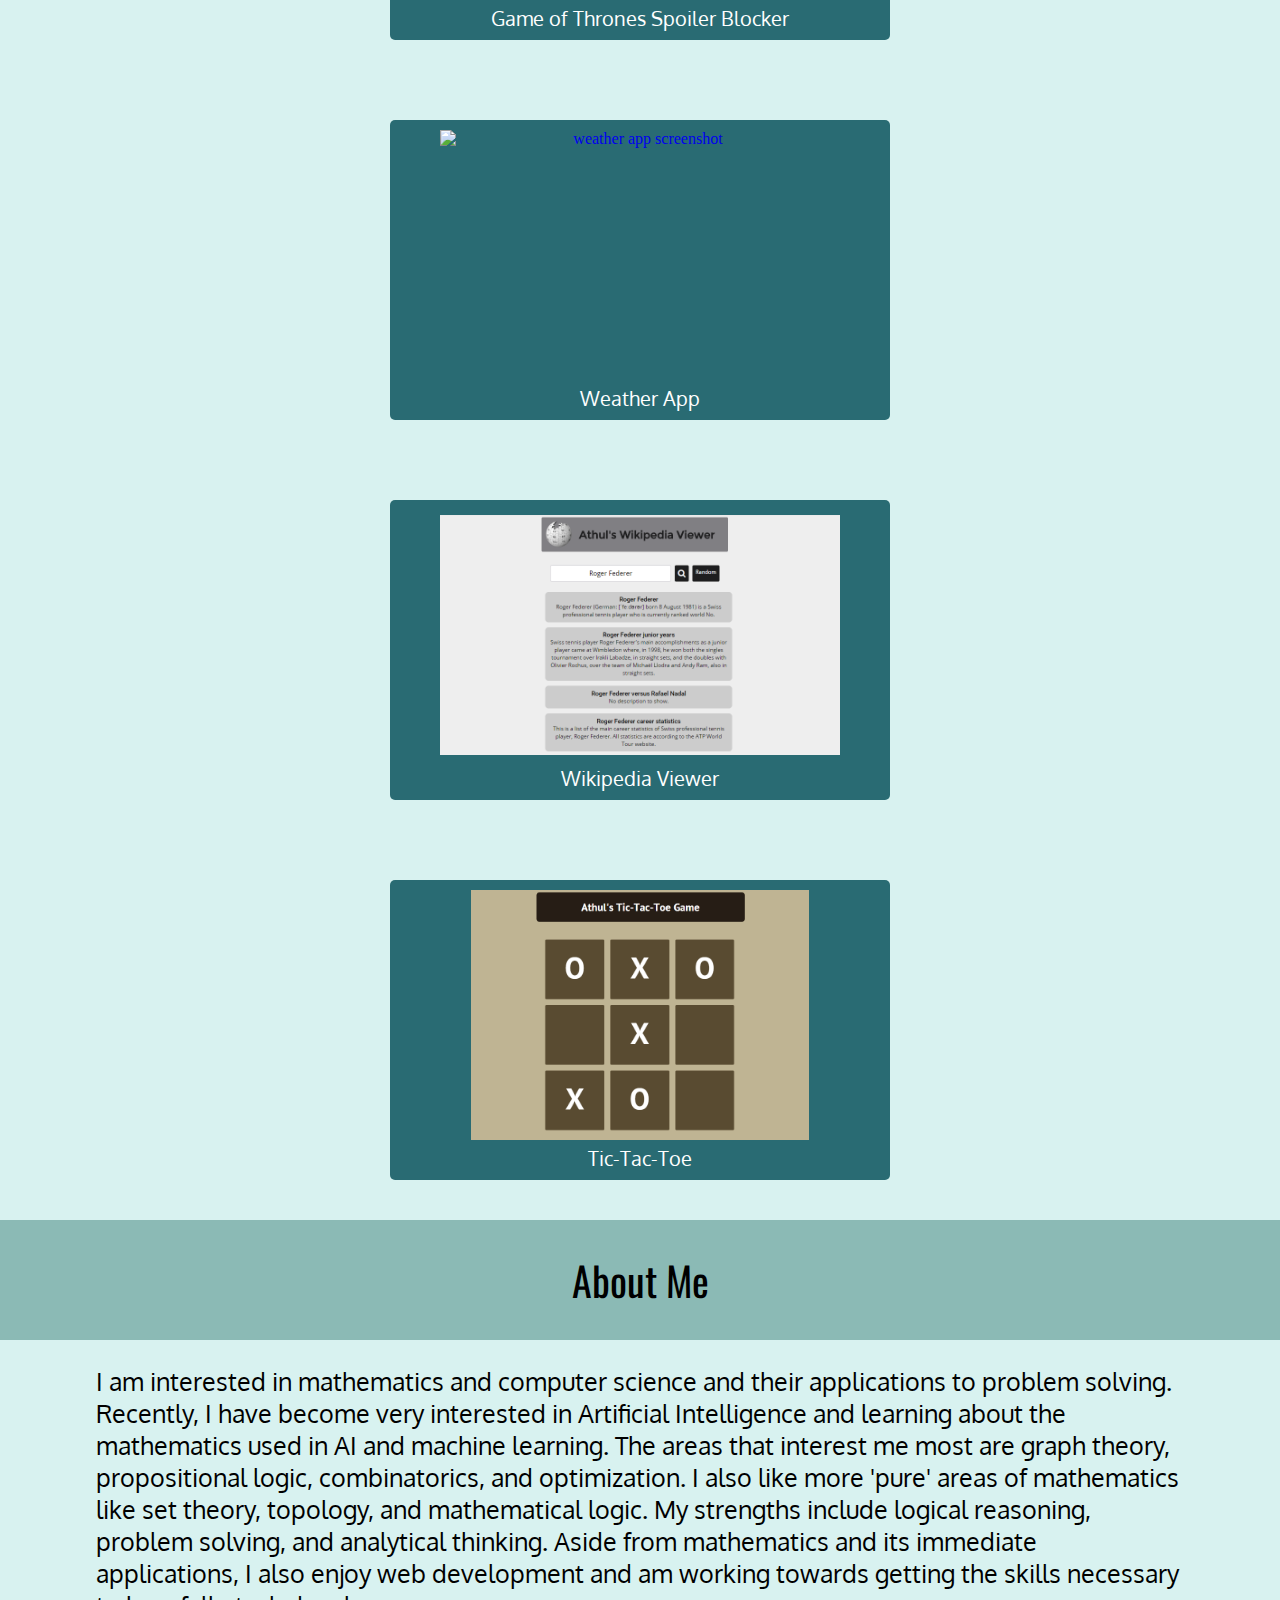
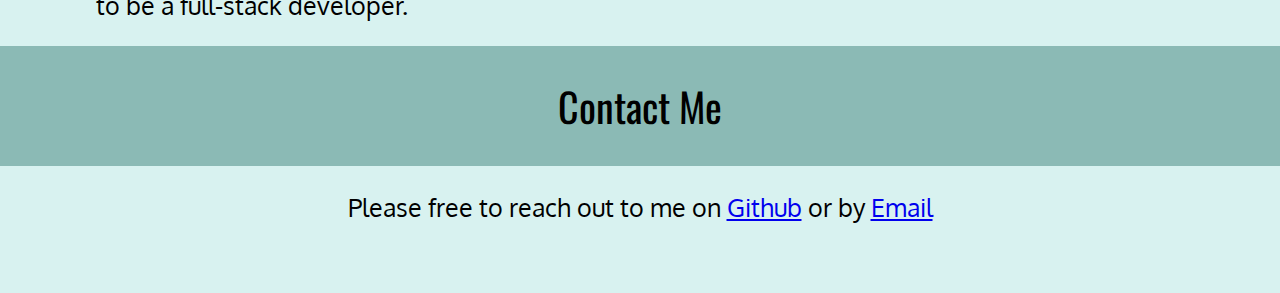
==== commit 4a178d19: "Corrected Images" ====
--- a/index.html
+++ b/index.html
@@ -53,7 +53,7 @@
                 </div></a> 
             <a href = 'https://github.com/athul777/TicTacToe' class = 'project-link' target="_blank"><div class = 'project'>
                 <div class = 'frame'>
-                    <img class = 'image' src = 'https://github.com/athul777/Personal-Portfolio/blob/master/img/tictactoe.PNG' <!--'img/tictactoe.PNG' --> alt = 'tictactoe screenshot'>
+                    <img class = 'image' src = 'img/tictactoe.PNG' alt = 'tictactoe screenshot'>
                 </div>
                 <div class = 'project-text'>Tic-Tac-Toe</div>
                 </div></a>
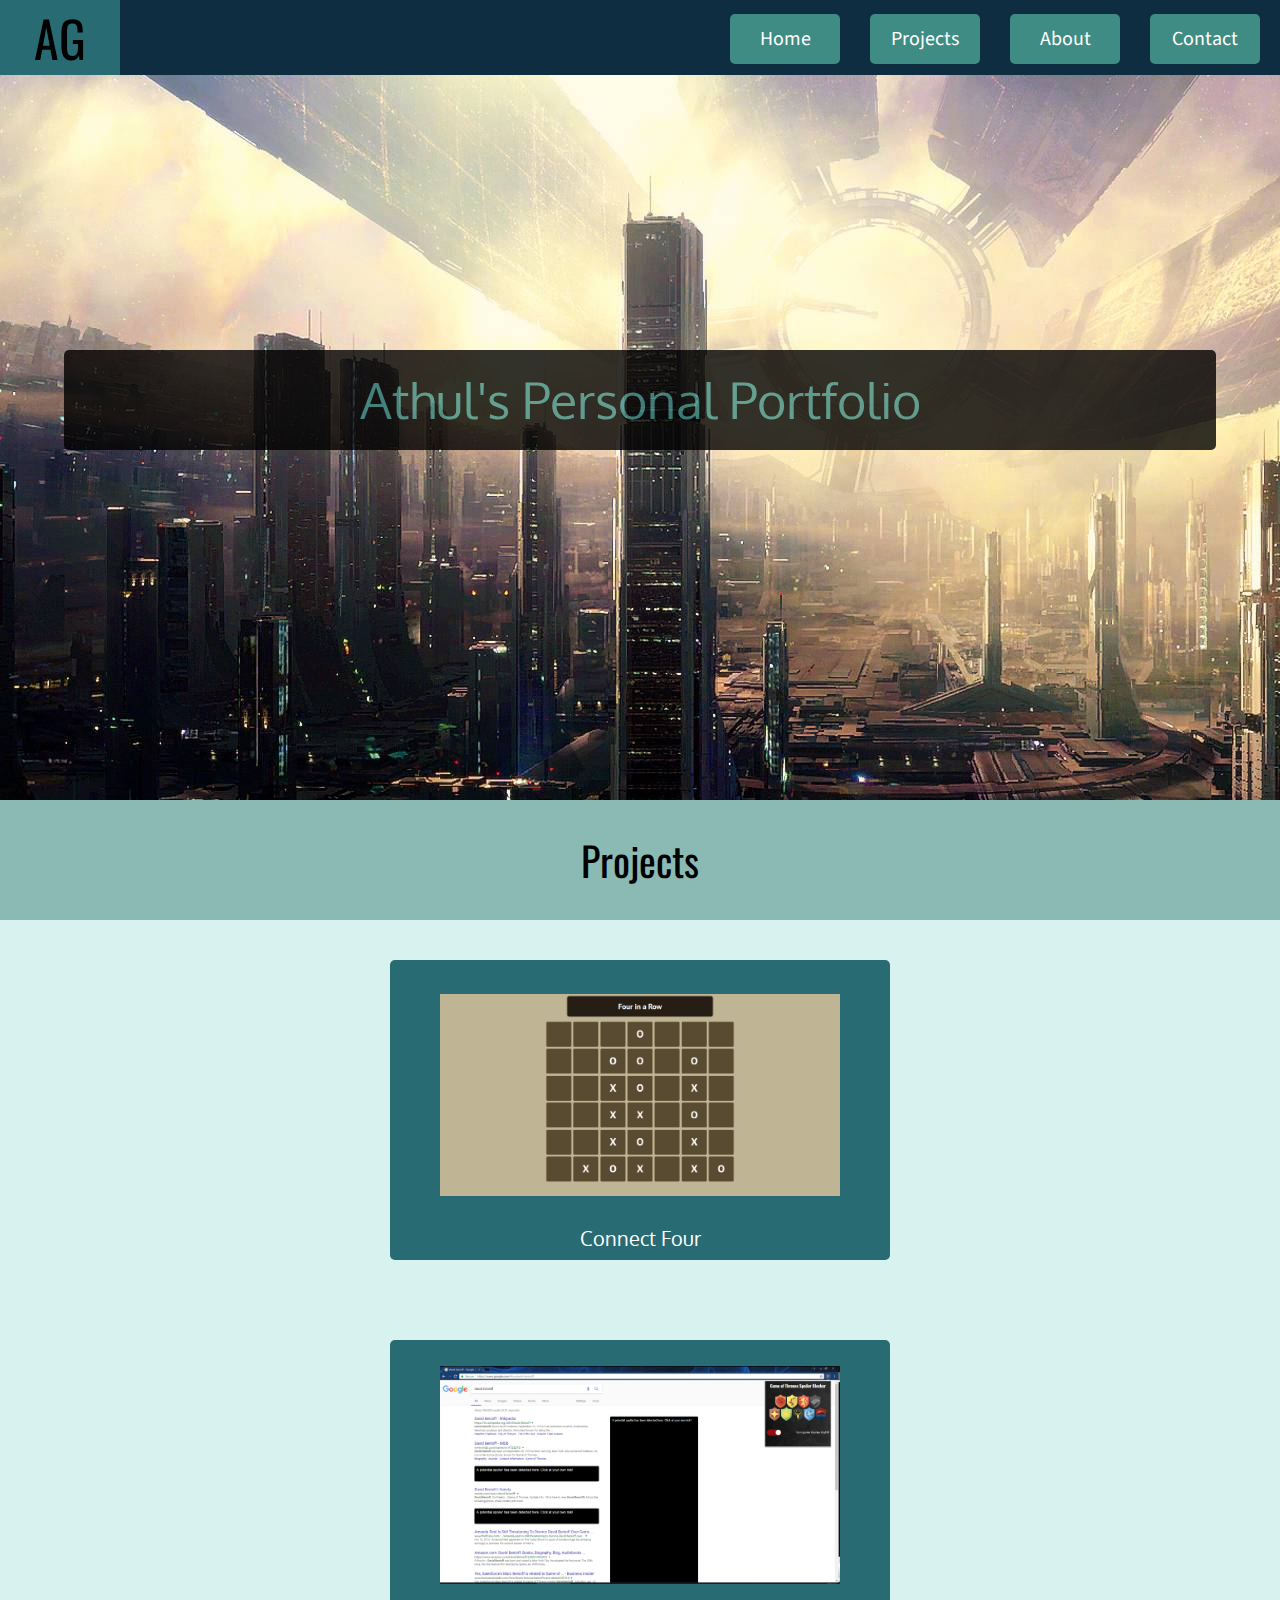
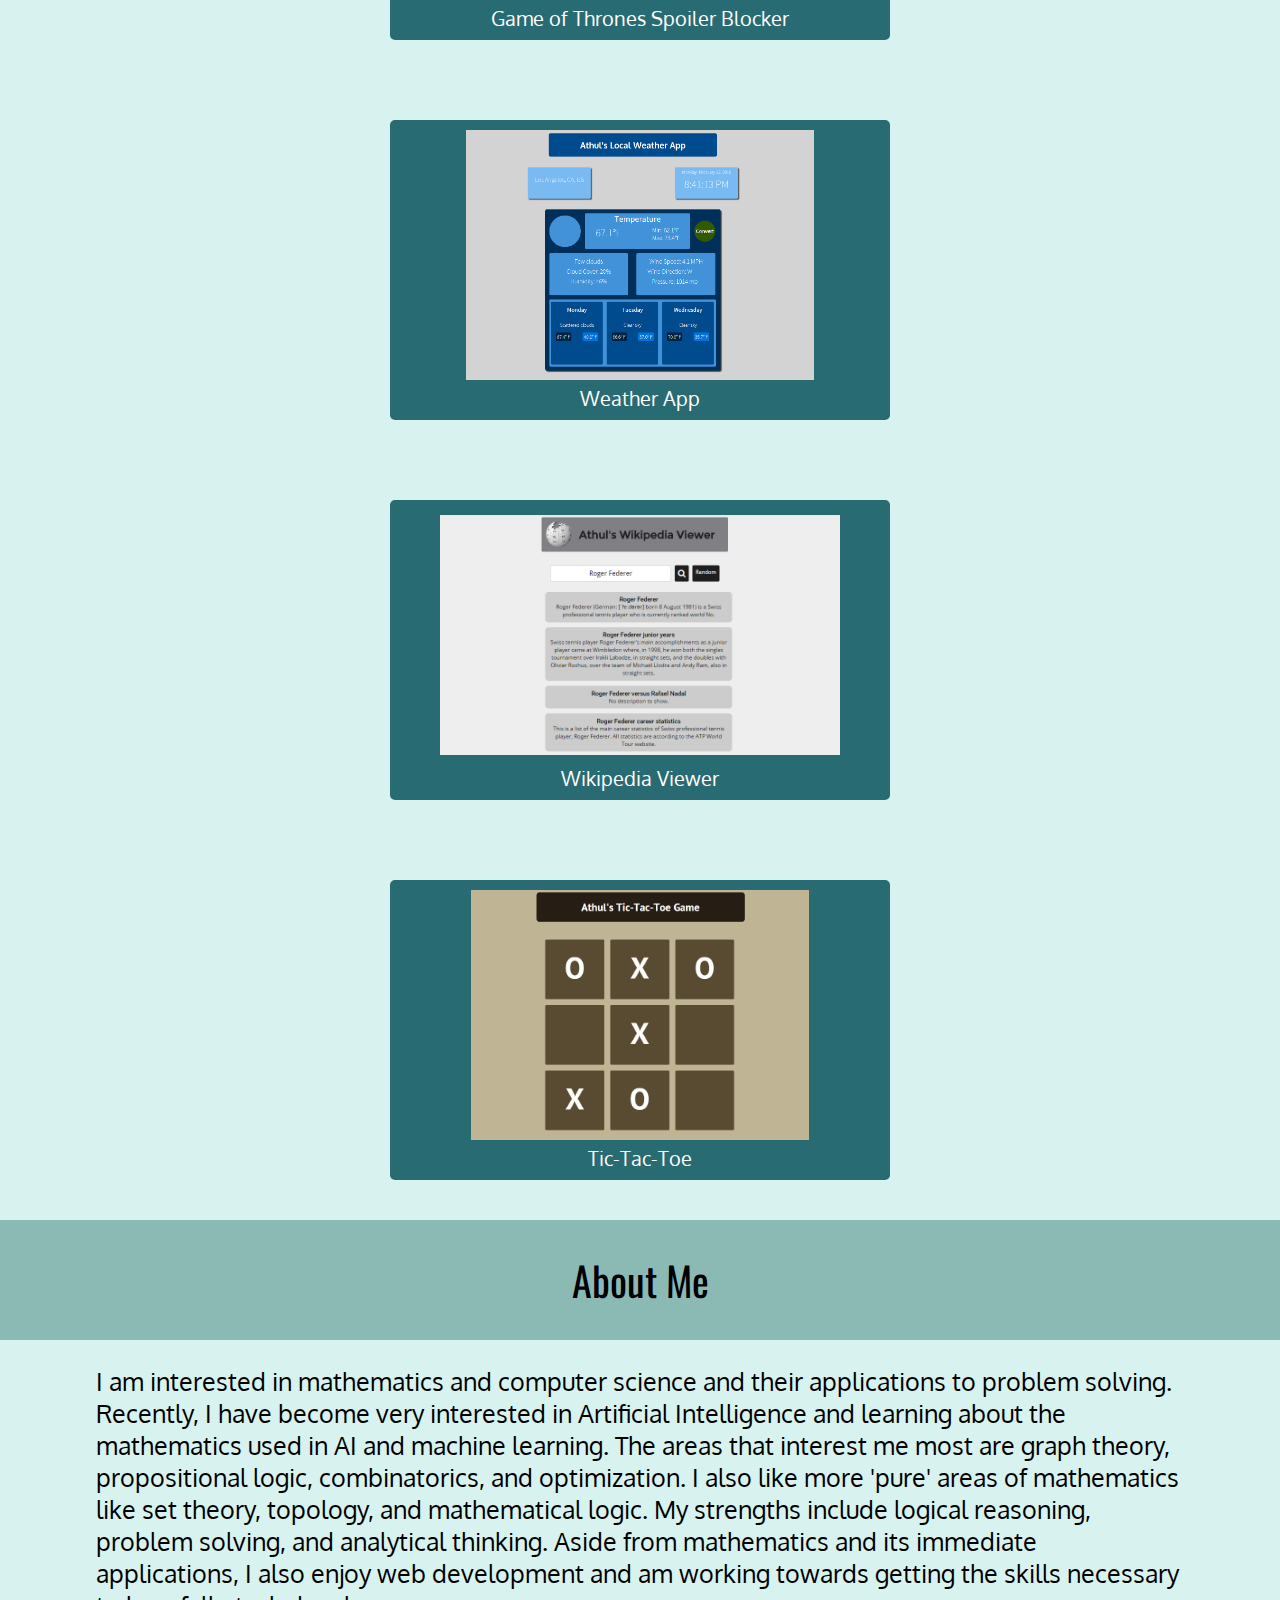
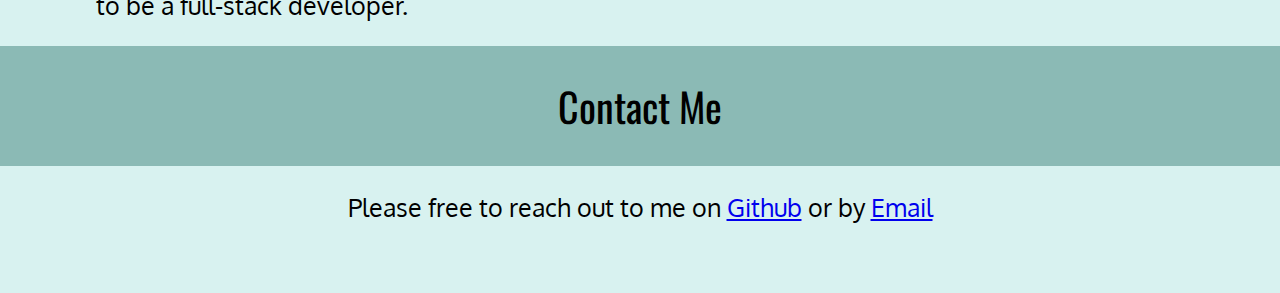
==== commit 976b23fd: "PNG" ====
--- a/index.html
+++ b/index.html
@@ -41,7 +41,7 @@
                 </div></a>
             <a href = 'https://github.com/athul777/Weather' class = 'project-link' target="_blank"><div class = 'project'>
                 <div class = 'frame'>
-                    <img class = 'image' src = "img/weather.JPG" alt = 'weather app screenshot'>
+                    <img class = 'image' src = "img/weather.PNG" alt = 'weather app screenshot'>
                 </div>
                 <div class = 'project-text'>Weather App</div>
                 </div> </a>
--- a/css/main.css
+++ b/css/main.css
@@ -33,7 +33,6 @@
 
 .right-title {
     float: right;
-	display: none;
 }
 
 .nav-buttons-ul {
@@ -166,6 +165,9 @@
 }
 
 @media (max-width: 1024px) {
+	.right-title {
+		display: none;
+	}
 	.title-text {
 		font: 40px 'Oxygen', sans-serif;
 		color: #3E8C84;
